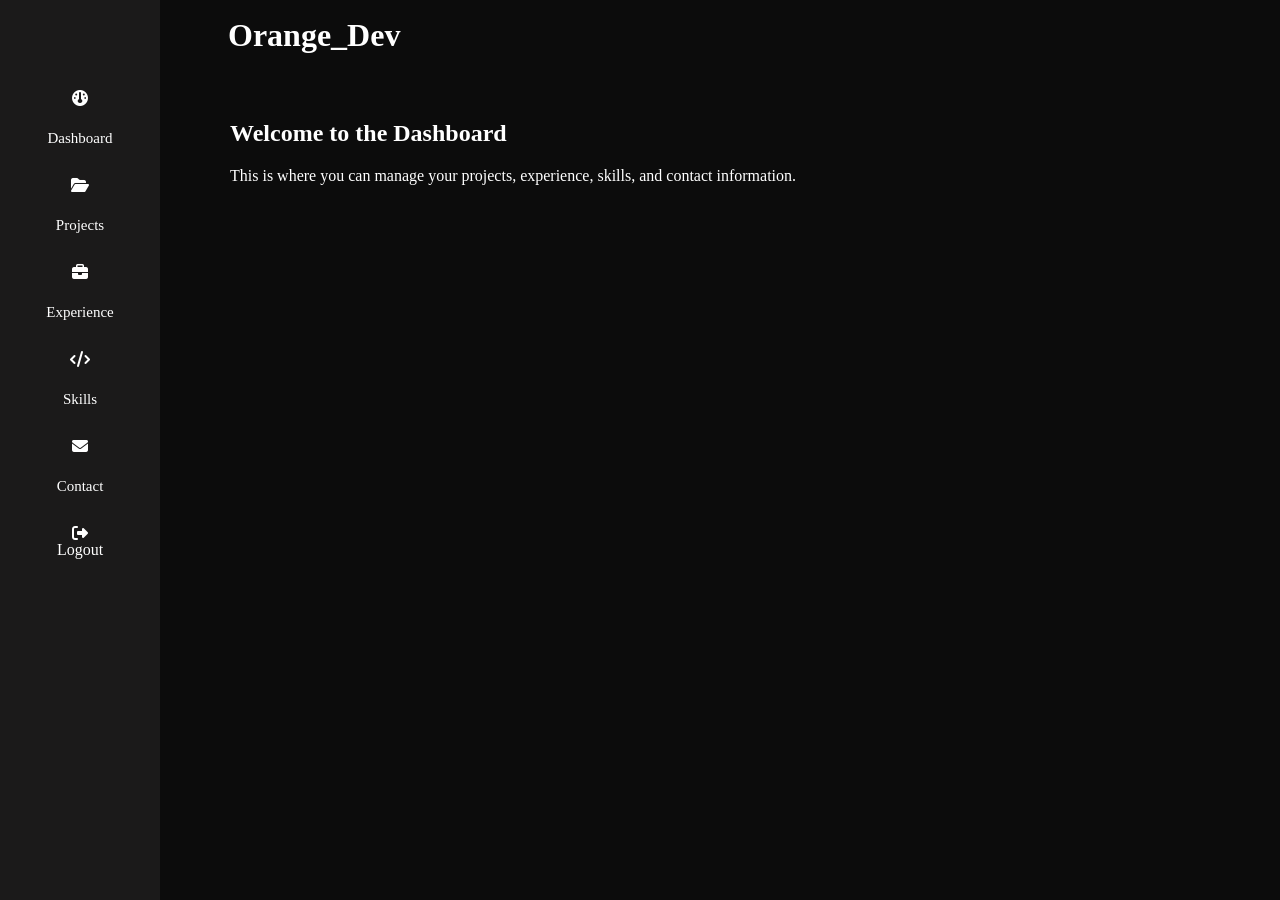
==== admin.html @ 37eb4579 "2" ====
<!doctype html>
<html lang="en">
  <head>
    <meta charset="UTF-8" />
    <meta name="viewport" content="width=device-width, initial-scale=1.0" />
    <title>Dashboard</title>
    <link
      rel="stylesheet"
      href="https://cdnjs.cloudflare.com/ajax/libs/font-awesome/6.7.2/css/all.min.css"
    />
    <link rel="stylesheet" href="css/style_dashboard.css" />
    <!-- <link rel="stylesheet" href="css/style.css" /> -->
  </head>
  <body>
    <header>
      <h1>Orange_Dev</h1>
    </header>
    <main>
      <section class="sidebar">
        <nav>
          <ul class="menu-sidebar">
            <li>
              <a href="admin.html">
                <i class="fa-solid fa-gauge"></i> <br />
              </a>
              <p>Dashboard</p>
            </li>

            <li>
              <a href="#"> <i class="fa-solid fa-folder-open"></i> <br /> </a>
              <p>Projects</p>
            </li>

            <li>
              <a href="#"> <i class="fa-solid fa-briefcase"></i> <br /> </a>
              <p>Experience</p>
            </li>

            <li>
              <a href="#"> <i class="fa-solid fa-code"></i> <br /> </a>
              <p>Skills</p>
            </li>

            <li>
              <a href="#"> <i class="fa-solid fa-envelope"></i> <br /> </a>
              <p>Contact</p>
            </li>
            <li>
              <a href="#">
                <i class="fa-solid fa-right-from-bracket"></i>
                Logout
              </a>
            </li>
          </ul>
        </nav>
      </section>
      <section class="content">
        <h2>Welcome to the Dashboard</h2>
        <p>
          This is where you can manage your projects, experience, skills, and
          contact information.
        </p>
      </section>
    </main>
  </body>
</html>
---- css/style_dashboard.css ----
* {
  box-sizing: border-box;
}
:root {
  --primary-gradient: linear-gradient(#ff8660, #d5491d);
  --primary-color: rgb(255, 255, 255);
}
body {
  background-color: rgba(0, 0, 0, 0.952);
  color: rgb(255, 255, 255);
  margin: 0;
  /* min-height: 100%; */
}

header {
  display: flex;
  align-items: center;
  position: fixed;
  top: 0;
  right: 0;
  z-index: 999;
  width: 90%;
  min-height: 70px;
  padding: 10px var(--space-x);
}
main {
  display: flex;
}
h1 {
  margin: 0;
  margin-left: 100px;
}
.sidebar {
  position: fixed;
  left: 0;
  top: 0;
  bottom: 0;
  width: 10%;
  min-width: 160px;
  min-height: 100%;
  background-color: rgba(44, 42, 42, 0.486);
  padding: 20px 20px;
  overflow: hidden;
}
.content {
  margin-left: 160px;
  width: 90%;
  min-height: 100vh;
  padding: 100px 70px;
}
.sidebar nav {
  padding: 70px 10px;
}
nav .menu-sidebar {
  height: 100%;
  display: flex;
  flex-direction: column;
  align-self: center;
  gap: 30px;
  list-style: none;
  margin: 0;
  padding: 0;
}
.sidebar a {
  display: flex;
  flex-direction: column;
  align-items: center;
  justify-content: center;
  width: 100%;
  text-decoration: none;
  color: white;
}
.sidebar a:visited {
  background-color: #d5491d;
  border-radius: 10px;
  /* background: var(--primary-gradient);
  background-clip: text;
  -webkit-background-clip: text;
  -webkit-text-fill-color: transparent; */
}
.sidebar li {
  width: 100%;
  height: 100%;
}
.sidebar p {
  margin: 6px 0 0;
  text-align: center;
  font-size: 15px;
}
---- css/style.css ----
* {
  box-sizing: border-box;
}
:root {
  --primary-gradient: linear-gradient(#ff8660, #d5491d);
  --primary-color: rgb(255, 255, 255);
}
:root {
  --container: 660px;
  --space-x: 24px;
}
.gradient-text {
  background: var(--primary-gradient);
  background-clip: text;
  -webkit-background-clip: text;
  -webkit-text-fill-color: transparent;
}
body {
  background-color: rgb(0, 0, 0);
  margin: 0;
  font-family: "Bitcount Grid Single", system-ui;
  font-optical-sizing: auto;
}
html {
  scroll-behavior: smooth;
}
header {
  position: fixed;
  top: 0;
  z-index: 999;
  width: 100%;
  min-height: 70px;
  padding: 10px var(--space-x);
  background-color: rgba(44, 42, 42, 0.486);
  backdrop-filter: blur(15px);
  display: flex;
  align-items: center;
  justify-content: space-between;
  gap: 32px;
}
nav .menu {
  display: flex;
  align-items: center;
  list-style: none;
  margin: 0;
  gap: 32px;
  padding: 0;
}
nav > ul > li a {
  color: var(--primary-color);
  font-size: 20px;
  text-decoration: none;
}
ul a {
  transition: 0.5s;
}
ul a:hover {
  background: var(--primary-gradient);
  background-clip: text;
  -webkit-background-clip: text;
  -webkit-text-fill-color: transparent;
}
ul .clicklogin {
  font-family: "Bitcount Grid Single", system-ui;
  background-color: rgba(44, 42, 42, 0.486);
  /* backdrop-filter: blur(15px); */
  border-radius: 10px;
  width: 80px;
  height: 30px;
  color: var(--primary-color);
  font-size: 20px;
  border-width: 0px;

  cursor: pointer;
}
ul .clicklogin:hover {
  background: var(--primary-gradient);
  background-clip: text;
  -webkit-background-clip: text;
  -webkit-text-fill-color: transparent;
}
h1 {
  color: var(--primary-color);
  font-family: "Dancing Script", cursive;
  font-weight: 400;
  font-size: 1.5rem;
}
header h1 span {
  font-weight: 700;
}
h2 {
  font-size: 50px;
}
hr {
  border: none;
  border-top: 1px solid rgb(255, 255, 255);
  margin: 0;
}
section {
  color: var(--primary-color);
  text-align: center;
  padding: 80px var(--space-x);
  max-width: var(--container);
  margin: 0 auto;
}
.about {
  padding-top: 100px;
  padding-bottom: 40px;
}
.about img {
  width: 150px;
  height: 150px;
  border-radius: 50%;
  object-fit: cover;
}
.about img:hover {
  box-shadow:
    0 0 10px #d5491d,
    0 0 20px #d5491d,
    0 0 40px rgba(213, 73, 29, 0.5);
}
.tech .icon {
  display: flex;
  justify-content: center;
  gap: 30px;
}
.tech svg {
  border-radius: 5px;
  width: 40px;
  fill: #c5c5c5;
  height: 40px;
}
.hero {
  padding-top: 0px;
}
.hero button {
  border-radius: 30px;
  width: 150px;
  height: 40px;
  cursor: pointer;
  transition: transform 0.5s;
}
button:hover {
  transform: scale(1.1);
}
.contactme {
  border-width: 0;
}
.contactme:hover {
  background-color: black;
  color: var(--primary-color);
  border-color: bisque;
  border-width: 2px;
}
.download {
  background-color: black;
  color: var(--primary-color);
  border-color: bisque;
}
.download:hover {
  background-color: var(--primary-color);
  color: black;
}
.projects h3 {
  font-size: 30px;
  font-weight: bold;
}

.projects .container {
  display: grid;
  grid-template-columns: repeat(2, minmax(300px, 1fr));
  gap: 20px;
}
.projects .container a {
  text-decoration: none;
}
.projects .container div {
  width: 100%;
  min-height: 200px;
  background-color: rgba(44, 42, 42, 0.486);
  border-radius: 10px;
}
.pj1,
.pj2 {
  position: relative;
}
.pj1 p:hover {
  background: var(--primary-gradient);
  background-clip: text;
  -webkit-background-clip: text;
  -webkit-text-fill-color: transparent;
}
.pj2 p:hover {
  background: var(--primary-gradient);
  background-clip: text;
  -webkit-background-clip: text;
  -webkit-text-fill-color: transparent;
}
.pj1 img,
.pj2 img {
  width: 100%;
  height: 160px;
  aspect-ratio: 3/2;
  border-radius: 10px;
  display: block;
}
.pj1 svg {
  position: absolute;
  fill: aliceblue;
  bottom: 5%;
  right: 2%;
}
.pj2 svg {
  position: absolute;
  fill: aliceblue;
  bottom: 5%;
  right: 2%;
}

.pj2 :nth-child(2) {
  position: absolute;
  color: aliceblue;
  bottom: 7%;
  left: 5%;
  font-size: 7px;
}
.pj2 :nth-child(3) {
  position: absolute;
  color: aliceblue;
  top: 82%;
  left: 5%;
  font-size: 15px;
  font-weight: 800;
}
.pj1 :nth-child(2) {
  position: absolute;
  color: aliceblue;
  bottom: 7%;
  left: 5%;
  font-size: 7px;
}
.pj1 :nth-child(3) {
  position: absolute;
  color: aliceblue;
  top: 82%;
  left: 5%;
  font-size: 15px;
  font-weight: 800;
}
.container a {
  transition: transform 0.5s;
}
.atime1:hover {
  transform: scale(1.1);
}
.atime2:hover {
  transform: scale(1.1);
}

footer {
  background-color: rgba(44, 42, 42, 0.486);
  color: var(--primary-color);
  display: flex;
  flex-direction: column;
  justify-content: center;
  align-items: center;
  min-height: 300px;
  padding: 40px 20px;
}
.ctack h3 {
  font-size: 2rem;
}
.ctack p {
  line-height: 1.8;
}
.ctack svg {
  width: 25px;
  height: 25px;
}
.ctack div {
  display: flex;
  align-items: center;
  justify-content: start;
  gap: 10px;
  flex-wrap: wrap;
}
.ctack {
  width: 100%;
  max-width: 600px;
  padding: 0 20px;
}
.ctack h3 {
  font-size: 2rem;
}
.ctack p {
  line-height: 1.8;
}
.ctack div {
  display: flex;
  align-items: center;
  justify-content: start;
  gap: 10px;
}
.ctack svg {
  width: 25px;
  height: 25px;
  fill: rgb(255, 255, 255);
}
.endsocial {
  padding: 40px 0 0;
}
.endsocial ul {
  display: flex;
  gap: 50px;
  list-style: none;
  margin: 0;
  padding: 0;
}
.end svg {
  width: 25px;
  height: 25px;
  fill: rgb(255, 255, 255);
  cursor: pointer;
  transition: 0.3s;
}
@media (max-width: 500px) {
  .projects .container {
    grid-template-columns: repeat(1, minmax(200px, 1fr));
  }
  header {
    flex-direction: column;
    align-items: center;
    gap: 12px;
  }
  nav .menu {
    justify-content: center;
    gap: 24px;
    flex-wrap: wrap;
  }
  .about {
    padding-top: 140px;
  }
  footer {
    align-items: stretch;
    overflow: hidden;
  }
  .ctack {
    max-width: 100%;
    padding: 0 24px;
  }
  .endsocial ul {
    justify-content: center;
    gap: 36px;
  }
}
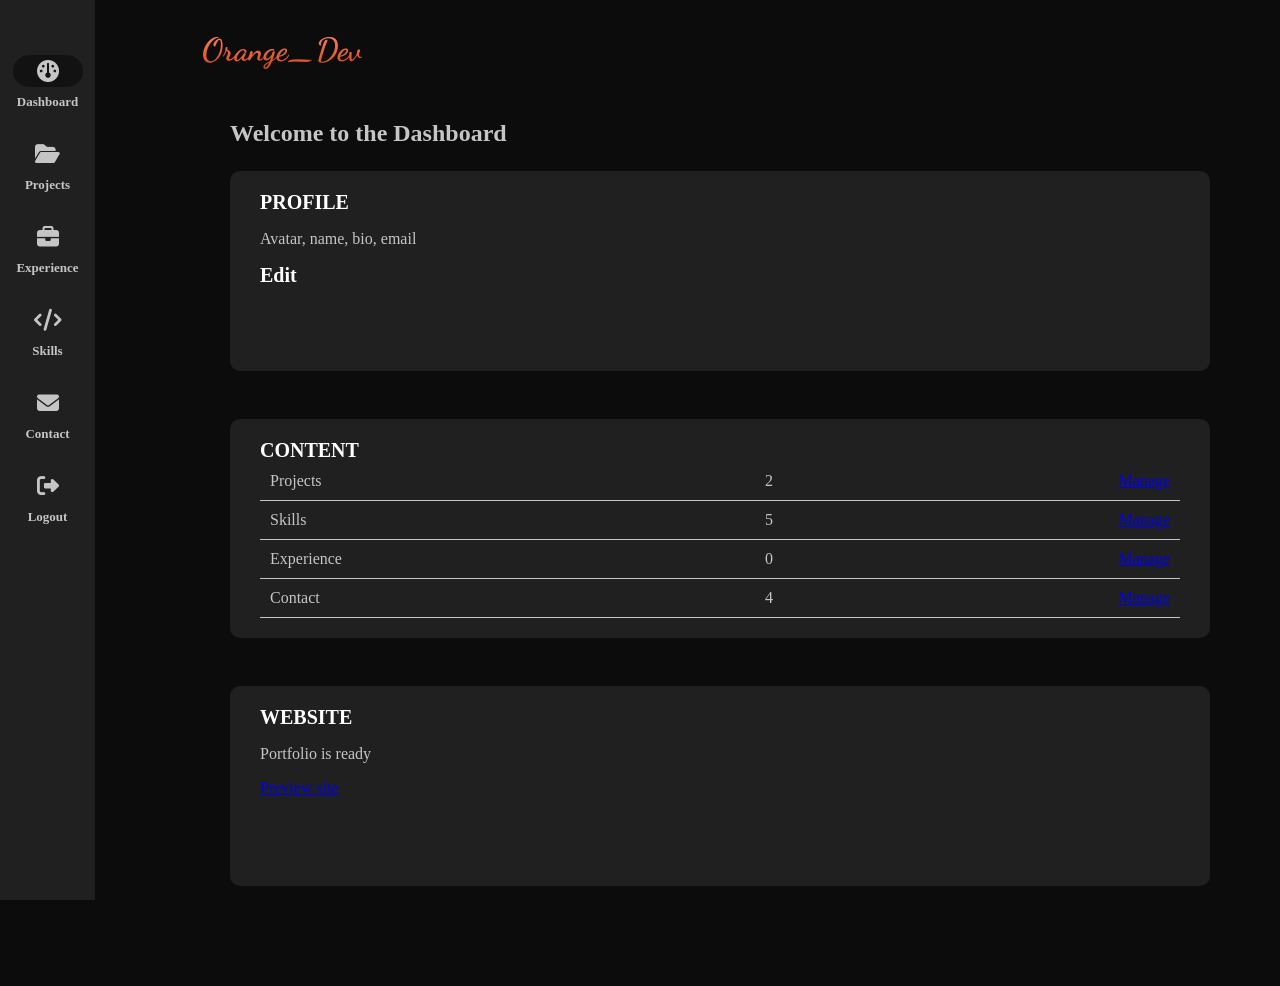
==== commit bf0a9fdd: "4" ====
--- a/admin.html
+++ b/admin.html
@@ -4,51 +4,67 @@
     <meta charset="UTF-8" />
     <meta name="viewport" content="width=device-width, initial-scale=1.0" />
     <title>Dashboard</title>
+    <link rel="icon" href="images/favicon.svg" type="image/svg+xml" />
+    <link rel="preconnect" href="https://fonts.googleapis.com" />
+    <link rel="preconnect" href="https://fonts.gstatic.com" crossorigin />
+    <link
+      href="https://fonts.googleapis.com/css2?family=Dancing+Script:wght@400..700&display=swap"
+      rel="stylesheet"
+    />
     <link
       rel="stylesheet"
       href="https://cdnjs.cloudflare.com/ajax/libs/font-awesome/6.7.2/css/all.min.css"
     />
+    <link rel="stylesheet" href="style_admin.css" />
     <link rel="stylesheet" href="css/style_dashboard.css" />
-    <!-- <link rel="stylesheet" href="css/style.css" /> -->
   </head>
   <body>
     <header>
-      <h1>Orange_Dev</h1>
+      <a href="index.html"><h1>Orange_Dev</h1></a>
     </header>
     <main>
       <section class="sidebar">
         <nav>
           <ul class="menu-sidebar">
             <li>
-              <a href="admin.html">
-                <i class="fa-solid fa-gauge"></i> <br />
+              <a href="admin.html" class="active">
+                <i class="fa-solid fa-gauge"></i>
+                <span>Dashboard</span>
               </a>
-              <p>Dashboard</p>
             </li>
 
             <li>
-              <a href="#"> <i class="fa-solid fa-folder-open"></i> <br /> </a>
-              <p>Projects</p>
+              <a href="projects.html">
+                <i class="fa-solid fa-folder-open"></i>
+                <span>Projects</span>
+              </a>
             </li>
 
             <li>
-              <a href="#"> <i class="fa-solid fa-briefcase"></i> <br /> </a>
-              <p>Experience</p>
+              <a href="experience.html">
+                <i class="fa-solid fa-briefcase"></i>
+                <span>Experience</span>
+              </a>
             </li>
 
             <li>
-              <a href="#"> <i class="fa-solid fa-code"></i> <br /> </a>
-              <p>Skills</p>
+              <a href="skills.html">
+                <i class="fa-solid fa-code"></i>
+                <span>Skills</span>
+              </a>
             </li>
 
             <li>
-              <a href="#"> <i class="fa-solid fa-envelope"></i> <br /> </a>
-              <p>Contact</p>
+              <a href="contact.html">
+                <i class="fa-solid fa-envelope"></i>
+                <span>Contact</span>
+              </a>
             </li>
+
             <li>
-              <a href="#">
+              <a href="login.html">
                 <i class="fa-solid fa-right-from-bracket"></i>
-                Logout
+                <span>Logout</span>
               </a>
             </li>
           </ul>
@@ -56,10 +72,43 @@
       </section>
       <section class="content">
         <h2>Welcome to the Dashboard</h2>
-        <p>
-          This is where you can manage your projects, experience, skills, and
-          contact information.
-        </p>
+        <div class="container" id="main-board">
+          <div class="management-card">
+            <strong>PROFILE</strong>
+            <p>Avatar, name, bio, email</p>
+            <strong>Edit</strong>
+          </div>
+          <div class="management-card">
+            <strong>CONTENT</strong>
+            <table>
+              <tr>
+                <td>Projects</td>
+                <td>2</td>
+                <td><a href="projects.html">Manage</a></td>
+              </tr>
+              <tr>
+                <td>Skills</td>
+                <td>5</td>
+                <td><a href="skills.html">Manage</a></td>
+              </tr>
+              <tr>
+                <td>Experience</td>
+                <td>0</td>
+                <td><a href="experience.html">Manage</a></td>
+              </tr>
+              <tr>
+                <td>Contact</td>
+                <td>4</td>
+                <td><a href="contact.html">Manage</a></td>
+              </tr>
+            </table>
+          </div>
+          <div class="management-card">
+            <strong>WEBSITE </strong>
+            <p>Portfolio is ready</p>
+            <p><a href="index.html">Preview site</a></p>
+          </div>
+        </div>
       </section>
     </main>
   </body>
--- a/css/style_dashboard.css
+++ b/css/style_dashboard.css
@@ -3,13 +3,13 @@
 }
 :root {
   --primary-gradient: linear-gradient(#ff8660, #d5491d);
-  --primary-color: rgb(255, 255, 255);
+  --primary-color: #c5c5c5;
+  --space-x: 24px;
 }
 body {
   background-color: rgba(0, 0, 0, 0.952);
-  color: rgb(255, 255, 255);
+  color: var(--primary-color);
   margin: 0;
-  /* min-height: 100%; */
 }
 
 header {
@@ -23,24 +23,19 @@
   min-height: 70px;
   padding: 10px var(--space-x);
 }
+header > a {
+  text-decoration: none;
+}
 main {
   display: flex;
 }
 h1 {
-  margin: 0;
-  margin-left: 100px;
-}
-.sidebar {
-  position: fixed;
-  left: 0;
-  top: 0;
-  bottom: 0;
-  width: 10%;
-  min-width: 160px;
-  min-height: 100%;
-  background-color: rgba(44, 42, 42, 0.486);
-  padding: 20px 20px;
-  overflow: hidden;
+  margin-left: 50px;
+  background: var(--primary-gradient);
+  background-clip: text;
+  -webkit-background-clip: text;
+  -webkit-text-fill-color: transparent;
+  font-family: "Dancing Script", cursive;
 }
 .content {
   margin-left: 160px;
@@ -48,42 +43,182 @@
   min-height: 100vh;
   padding: 100px 70px;
 }
-.sidebar nav {
-  padding: 70px 10px;
-}
-nav .menu-sidebar {
-  height: 100%;
-  display: flex;
-  flex-direction: column;
-  align-self: center;
+
+.sidebar {
+  position: fixed;
+  top: 0;
+  left: 0;
+  width: 95px;
+  height: 100vh;
+  background: #202020;
+  padding-top: 55px;
+}
+
+.menu-sidebar {
+  list-style: none;
+  padding: 0;
+  margin: 0;
+}
+
+.menu-sidebar li {
+  margin-bottom: 28px;
   gap: 30px;
-  list-style: none;
-  margin: 0;
-  padding: 0;
-}
-.sidebar a {
+}
+
+.menu-sidebar a {
   display: flex;
   flex-direction: column;
   align-items: center;
-  justify-content: center;
+  gap: 7px;
+  text-decoration: none;
+  color: var(--primary-color);
+  font-size: 13px;
+  font-weight: 600;
+}
+
+.menu-sidebar i {
+  font-size: 22px;
+  color: var(--primary-color);
+  padding: 5px var(--space-x);
+}
+
+.menu-sidebar a:hover i {
+  background: #73797c38;
+  color: var(--primary-color);
+  border-radius: 20px;
+  transition: 0.3s;
+}
+.menu-sidebar a.active i {
+  background: rgba(0, 0, 0, 0.438);
+  border-radius: 20px;
+  color: var(--primary-color);
+}
+.menu-sidebar a.active span {
+  color: var(--primary-gradient);
+}
+.content .container {
+  display: grid;
+  grid-template-columns: repeat(auto-fit, minmax(500px, 1fr));
+  align-items: center;
+  gap: 3rem;
+  height: auto;
+  margin-top: 24px;
+}
+.content > .container .management-card {
   width: 100%;
-  text-decoration: none;
-  color: white;
-}
-.sidebar a:visited {
-  background-color: #d5491d;
+  min-height: 200px;
   border-radius: 10px;
-  /* background: var(--primary-gradient);
-  background-clip: text;
-  -webkit-background-clip: text;
-  -webkit-text-fill-color: transparent; */
-}
-.sidebar li {
+  padding: 20px 30px;
+  text-align: left;
+  background: #202020;
+}
+.management-card > strong {
+  display: block;
+  color: #fff;
+  font-size: 20px;
+}
+.item {
+  display: flex;
+  justify-content: space-between;
+}
+.add-btn {
+  border: 1px solid var(--primary-color);
+  border-radius: 20px;
+  background: rgba(0, 0, 0, 0.952);
+  color: var(--primary-color);
+  width: 100px;
+  height: 40px;
+  font-size: 20px;
+  cursor: pointer;
+}
+.add-btn:hover {
+  background: #73797c38;
+}
+.adsave {
+  cursor: pointer;
+  height: 30px;
+  min-width: 60px;
+  color: #c5c5c5;
+  padding: 0 30px;
+  border-radius: 15px;
+  border-width: 0.5px;
+  border-color: #c5c5c5;
+  background: rgba(0, 0, 0, 0.952);
+  margin: 5px;
+}
+.adsave:hover {
+  background: #73797c38;
+}
+.actions .adsave:last-child {
+  background: #292727;
+  border-color: #d5491d;
+  color: #fff;
+}
+.actions .adsave:last-child:hover {
+  background: #7a777785;
+}
+.management-card table {
   width: 100%;
-  height: 100%;
-}
-.sidebar p {
-  margin: 6px 0 0;
+  border-collapse: collapse;
+}
+.management-card td {
+  border-bottom: 1px solid var(--primary-color);
+  padding: 10px;
+}
+.management-card td:nth-child(1) {
+  text-align: start;
+}
+.management-card td:nth-child(2) {
   text-align: center;
-  font-size: 15px;
-}
+}
+.management-card td:nth-child(3) {
+  text-align: end;
+}
+.actions {
+  display: flex;
+  justify-content: flex-end;
+  margin-top: auto;
+  padding-top: 20px;
+}
+/* mobile */
+@media (max-width: 768px) {
+  main {
+    width: 100%;
+    max-width: 768px;
+  }
+  .management-card {
+    width: 100%;
+    max-width: 400px;
+  }
+  .content {
+    margin: 0;
+    width: 100%;
+  }
+  .content .container {
+    padding: 0px 100px;
+  }
+  .sidebar {
+    gap: 20px;
+    bottom: 0;
+    left: 0;
+    right: 0;
+    width: 100%;
+    height: 95px;
+    background: #202020;
+    padding-top: 55px;
+  }
+  .menu-sidebar {
+    position: fixed;
+    display: flex;
+    justify-content: center;
+    align-items: center;
+    gap: 20px;
+    bottom: 0;
+    left: 0;
+    right: 0;
+    width: 100%;
+    height: 95px;
+    background: #202020;
+    padding-top: 55px;
+  }
+}
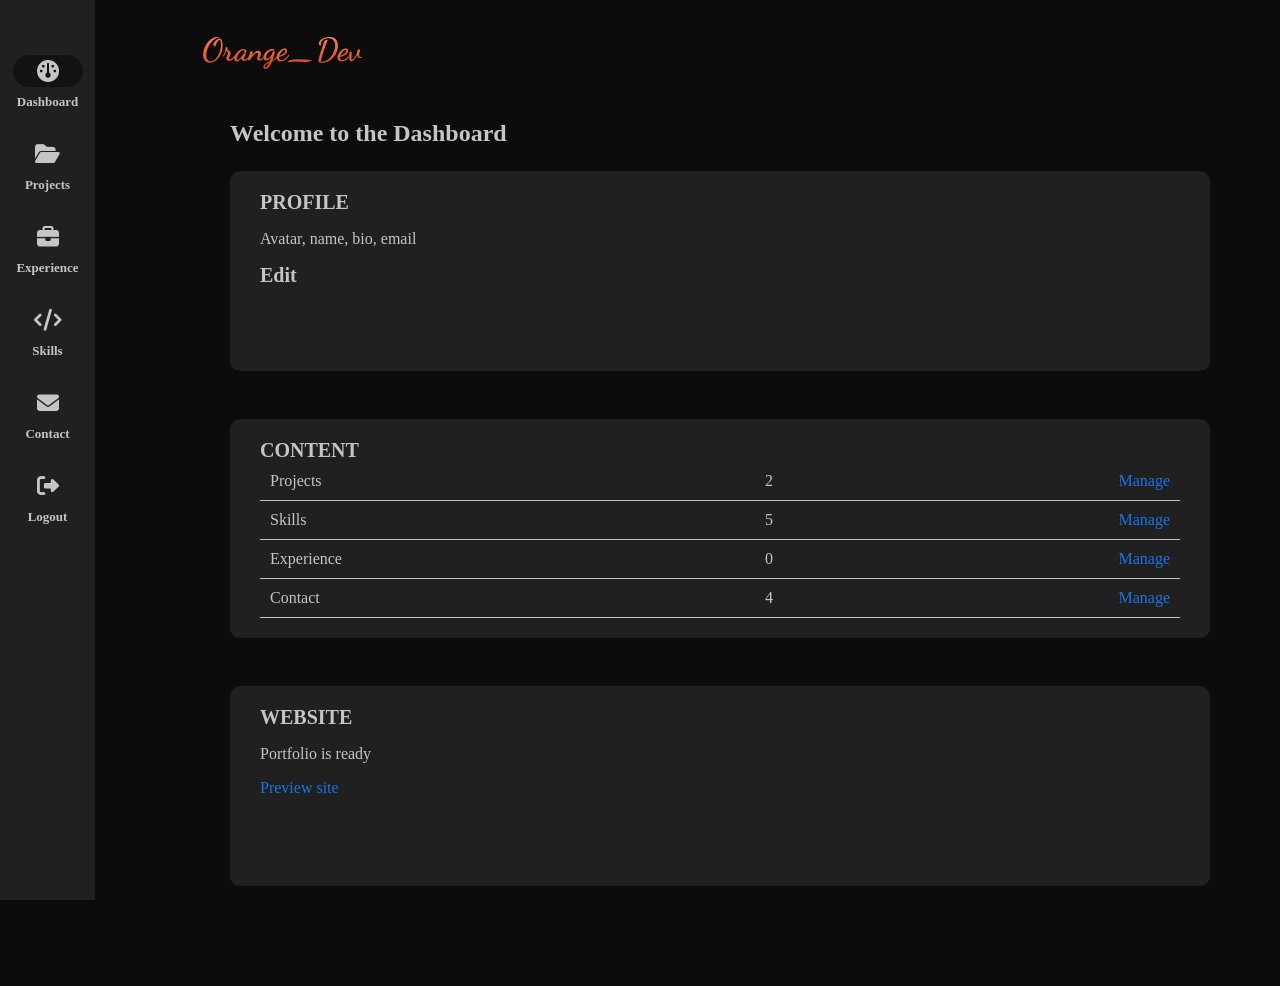
==== commit 1f6be28f: "12" ====
--- a/admin.html
+++ b/admin.html
@@ -62,7 +62,7 @@
             </li>
 
             <li>
-              <a href="login.html">
+              <a href="index.html">
                 <i class="fa-solid fa-right-from-bracket"></i>
                 <span>Logout</span>
               </a>
--- a/css/style_dashboard.css
+++ b/css/style_dashboard.css
@@ -4,6 +4,8 @@
 :root {
   --primary-gradient: linear-gradient(#ff8660, #d5491d);
   --primary-color: #c5c5c5;
+  --side-color: #202020;
+  --item-color: #73797c38;
   --space-x: 24px;
 }
 body {
@@ -50,7 +52,7 @@
   left: 0;
   width: 95px;
   height: 100vh;
-  background: #202020;
+  background: var(--side-color);
   padding-top: 55px;
 }
 
@@ -83,7 +85,7 @@
 }
 
 .menu-sidebar a:hover i {
-  background: #73797c38;
+  background: var(--item-color);
   color: var(--primary-color);
   border-radius: 20px;
   transition: 0.3s;
@@ -110,11 +112,11 @@
   border-radius: 10px;
   padding: 20px 30px;
   text-align: left;
-  background: #202020;
+  background: var(--side-color);
 }
 .management-card > strong {
   display: block;
-  color: #fff;
+  color: var(--primary-color);
   font-size: 20px;
 }
 .item {
@@ -132,30 +134,31 @@
   cursor: pointer;
 }
 .add-btn:hover {
-  background: #73797c38;
+  background: var(--item-color);
 }
 .adsave {
   cursor: pointer;
   height: 30px;
   min-width: 60px;
-  color: #c5c5c5;
+  background: var(--side-color);
+  color: var(--primary-color);
   padding: 0 30px;
   border-radius: 15px;
-  border-width: 0.5px;
-  border-color: #c5c5c5;
-  background: rgba(0, 0, 0, 0.952);
+  border-width: 0.1px;
+  border-color: var(--primary-color);
+
   margin: 5px;
 }
 .adsave:hover {
-  background: #73797c38;
+  background: var(--item-color);
 }
 .actions .adsave:last-child {
   background: #292727;
   border-color: #d5491d;
-  color: #fff;
+  color: var(--primary-color);
 }
 .actions .adsave:last-child:hover {
-  background: #7a777785;
+  background: var(--item-color);
 }
 .management-card table {
   width: 100%;
@@ -180,6 +183,10 @@
   margin-top: auto;
   padding-top: 20px;
 }
+.management-card a {
+  text-decoration: none;
+  color: #1a73e8;
+}
 /* mobile */
 @media (max-width: 768px) {
   main {
@@ -188,14 +195,17 @@
   }
   .management-card {
     width: 100%;
-    max-width: 400px;
+    max-width: 500px;
+    margin: 0 auto;
   }
   .content {
     margin: 0;
     width: 100%;
   }
   .content .container {
-    padding: 0px 100px;
+    max-width: 768px;
+
+    margin: 20px;
   }
   .sidebar {
     gap: 20px;
@@ -204,7 +214,7 @@
     right: 0;
     width: 100%;
     height: 95px;
-    background: #202020;
+    background: var(--side-color);
     padding-top: 55px;
   }
   .menu-sidebar {
@@ -218,7 +228,10 @@
     right: 0;
     width: 100%;
     height: 95px;
-    background: #202020;
+    background: var(--side-color);
     padding-top: 55px;
   }
-}
+  .content > .item .add-btn {
+    margin: auto 0;
+  }
+}
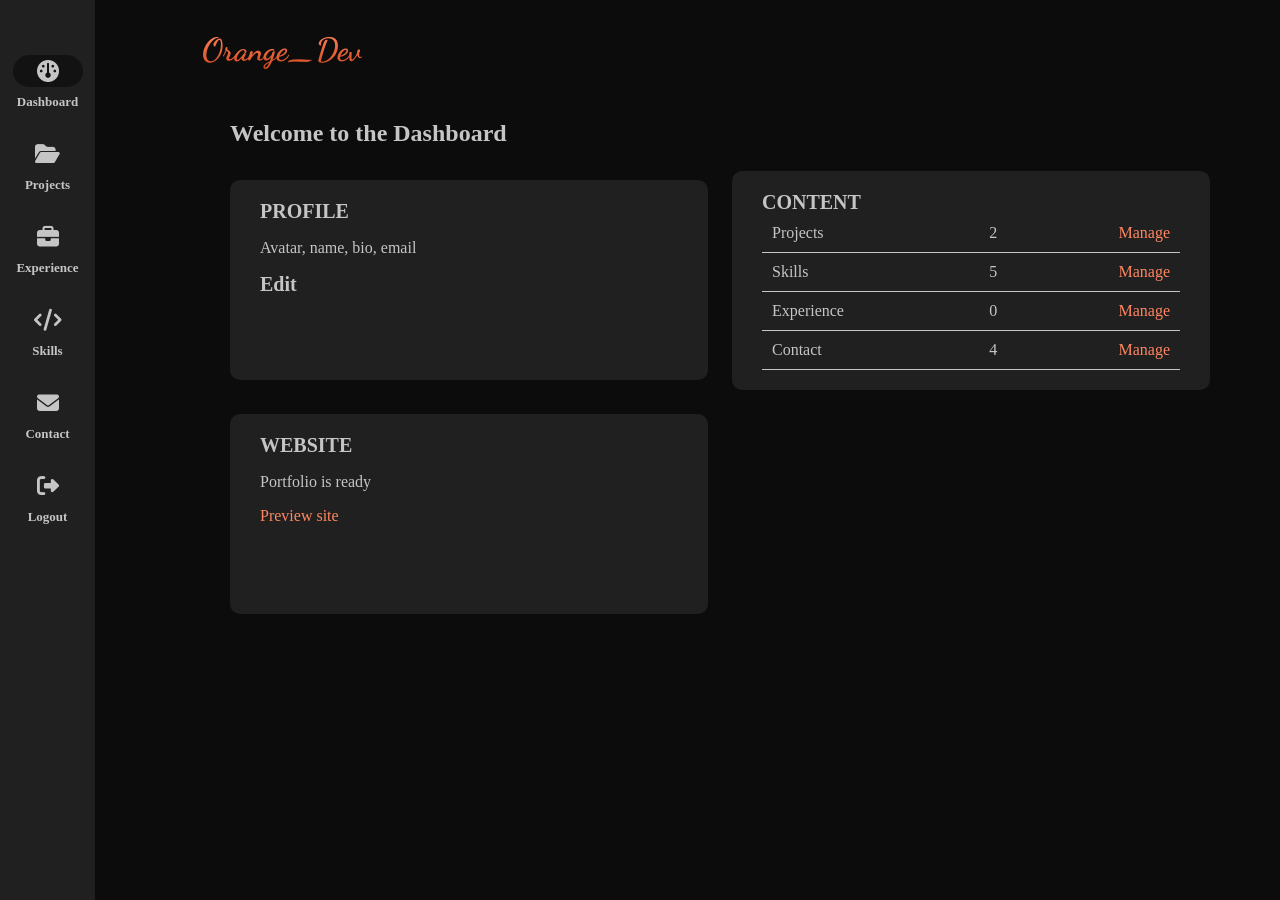
==== commit 42ef7258: "5" ====
--- a/admin.html
+++ b/admin.html
@@ -19,7 +19,21 @@
     <link rel="stylesheet" href="css/style_dashboard.css" />
   </head>
   <body>
+    <input type="checkbox" id="menu-side" class="menu-side" />
     <header>
+      <label for="menu-side" class="hamburger">
+        <svg
+          xmlns="http://www.w3.org/2000/svg"
+          height="24px"
+          viewBox="0 -960 960 960"
+          width="24px"
+          fill="#c5c5c5"
+        >
+          <path
+            d="M120-240v-80h720v80H120Zm0-200v-80h720v80H120Zm0-200v-80h720v80H120Z"
+          />
+        </svg>
+      </label>
       <a href="index.html"><h1>Orange_Dev</h1></a>
     </header>
     <main>
--- a/css/style_dashboard.css
+++ b/css/style_dashboard.css
@@ -100,9 +100,9 @@
 }
 .content .container {
   display: grid;
-  grid-template-columns: repeat(auto-fit, minmax(500px, 1fr));
+  grid-template-columns: repeat(auto-fit, minmax(min(100%, 320px), 1fr));
   align-items: center;
-  gap: 3rem;
+  gap: 24px;
   height: auto;
   margin-top: 24px;
 }
@@ -185,27 +185,32 @@
 }
 .management-card a {
   text-decoration: none;
-  color: #1a73e8;
-}
-/* mobile */
-@media (max-width: 768px) {
+  color: #ff8660;
+}
+.menu-side {
+  display: none;
+  z-index: 1000;
+}
+.hamburger {
+  display: none;
+}
+/* tablet */
+@media (min-width: 768px) and (max-width: 1023px) {
   main {
     width: 100%;
-    max-width: 768px;
   }
   .management-card {
     width: 100%;
-    max-width: 500px;
-    margin: 0 auto;
+    max-width: none;
   }
   .content {
     margin: 0;
     width: 100%;
   }
   .content .container {
-    max-width: 768px;
-
-    margin: 20px;
+    grid-template-columns: repeat(auto-fit, minmax(min(100%, 300px), 1fr));
+    gap: 20px;
+    margin: 20px 0;
   }
   .sidebar {
     gap: 20px;
@@ -235,3 +240,101 @@
     margin: auto 0;
   }
 }
+@media (max-width: 767px) {
+  header {
+    width: 100%;
+    left: 0;
+    right: 0;
+    justify-content: space-between;
+    background: var(--side-color);
+  }
+  h1 {
+    margin-left: 50px;
+  }
+  .hamburger {
+    display: flex;
+    align-items: center;
+    justify-content: center;
+    width: 40px;
+    height: 40px;
+    cursor: pointer;
+    border-radius: 15px;
+  }
+  .content {
+    width: 100%;
+    margin-left: 0;
+    padding: 120px 20px 80px;
+  }
+  .content .container {
+    grid-template-columns: 1fr;
+  }
+  .sidebar {
+    transform: translate(-100%);
+    top: 70px;
+    width: 200px;
+    height: calc(100vh - 70px);
+    z-index: 998;
+    transition: 0.3s ease;
+  }
+  #menu-side:checked ~ main .sidebar {
+    transform: translate(0);
+  }
+}
+
+/* mobile */
+/* @media (max-width: 767px) {
+  header {
+    width: 100%;
+    left: 0;
+    right: 0;
+    justify-content: space-between;
+    background: var(--side-color);
+  }
+
+  h1 {
+    margin-left: 0;
+  }
+
+  .hamburger {
+    display: flex;
+    align-items: center;
+    justify-content: center;
+    width: 42px;
+    height: 42px;
+    cursor: pointer;
+    border-radius: 8px;
+  }
+
+  .content {
+    margin-left: 0;
+    width: 100%;
+    padding: 100px 20px 40px;
+  }
+
+  .content .container {
+    grid-template-columns: 1fr;
+  }
+
+  .sidebar {
+    top: 70px;
+    left: 0;
+    width: 200px;
+    height: calc(100vh - 70px);
+    padding-top: 20px;
+    margin-top: 30px;
+    transform: translateX(-100%);
+    transition: transform 0.3s ease;
+    z-index: 998;
+  }
+
+  #menu-side:checked ~ main .sidebar {
+    transform: translateX(0);
+  }
+
+  .menu-sidebar a {
+    flex-direction: row;
+    justify-content: flex-start;
+    padding: 12px 24px;
+    gap: 16px;
+  }
+} */
